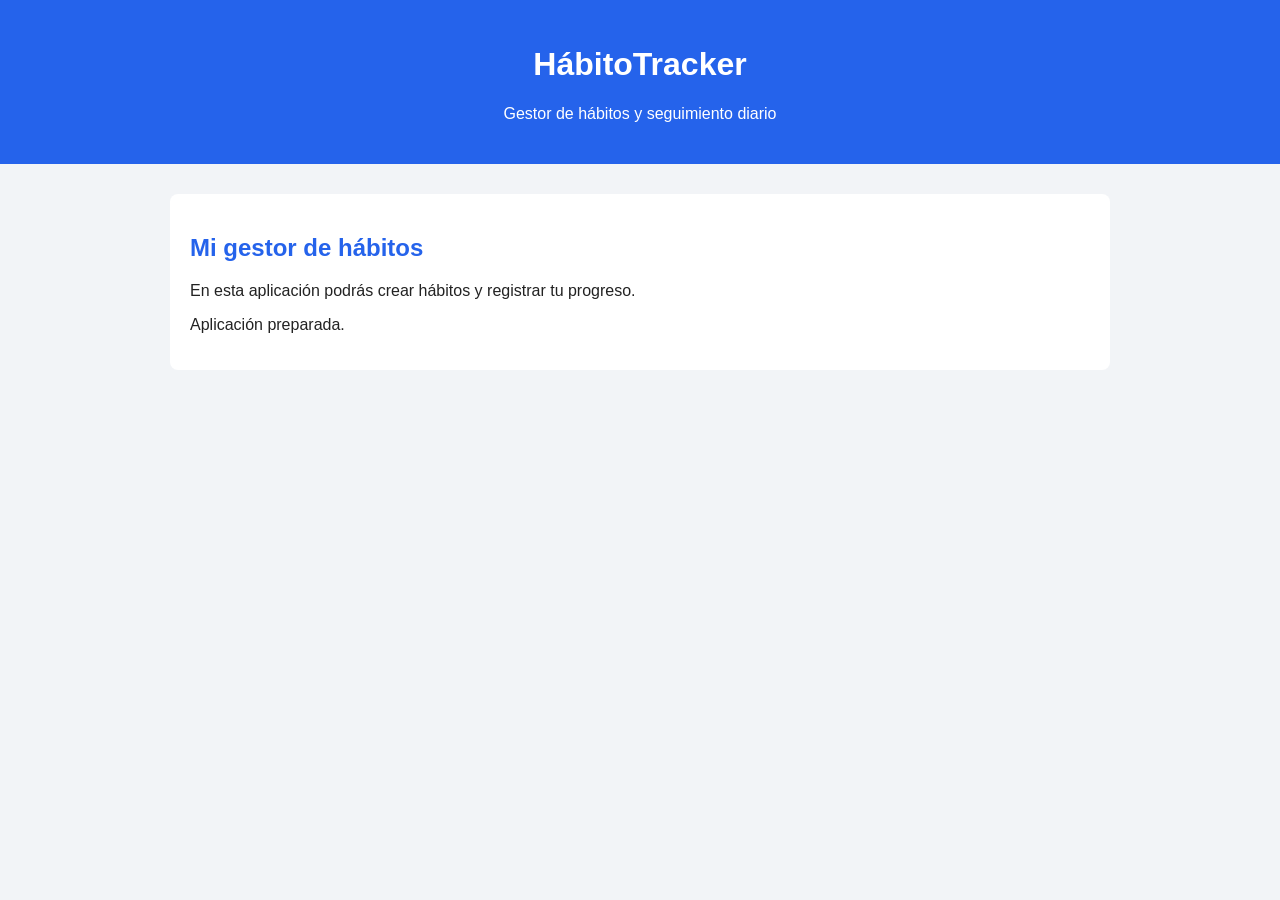
==== index.html @ eeab23e0 "Fase 1: persistencia con JSON" ====
<!DOCTYPE html>
<html lang="es">
<head>
    <meta charset="UTF-8">
    <meta name="viewport" content="width=device-width, initial-scale=1.0">
    <title>HábitoTracker</title>
    <link rel="stylesheet" href="estilos.css">
    <script src="app.js" defer></script>
</head>
<body>
    <header>
        <h1>HábitoTracker</h1>
        <p>Gestor de hábitos y seguimiento diario</p>
    </header>

    <main>
        <h2>Mi gestor de hábitos</h2>
        <p>En esta aplicación podrás crear hábitos y registrar tu progreso.</p>
        <p id="estado">Aplicación preparada.</p>
    </main>
</body>
</html>
---- estilos.css ----
body {
    font-family: Arial, sans-serif;
    margin: 0;
    background-color: #f2f4f7;
    color: #222;
}

header {
    background-color: #2563eb;
    color: white;
    text-align: center;
    padding: 25px;
}

main {
    max-width: 900px;
    margin: 30px auto;
    padding: 20px;
    background-color: white;
    border-radius: 8px;
}

h2 {
    color: #2563eb;
}
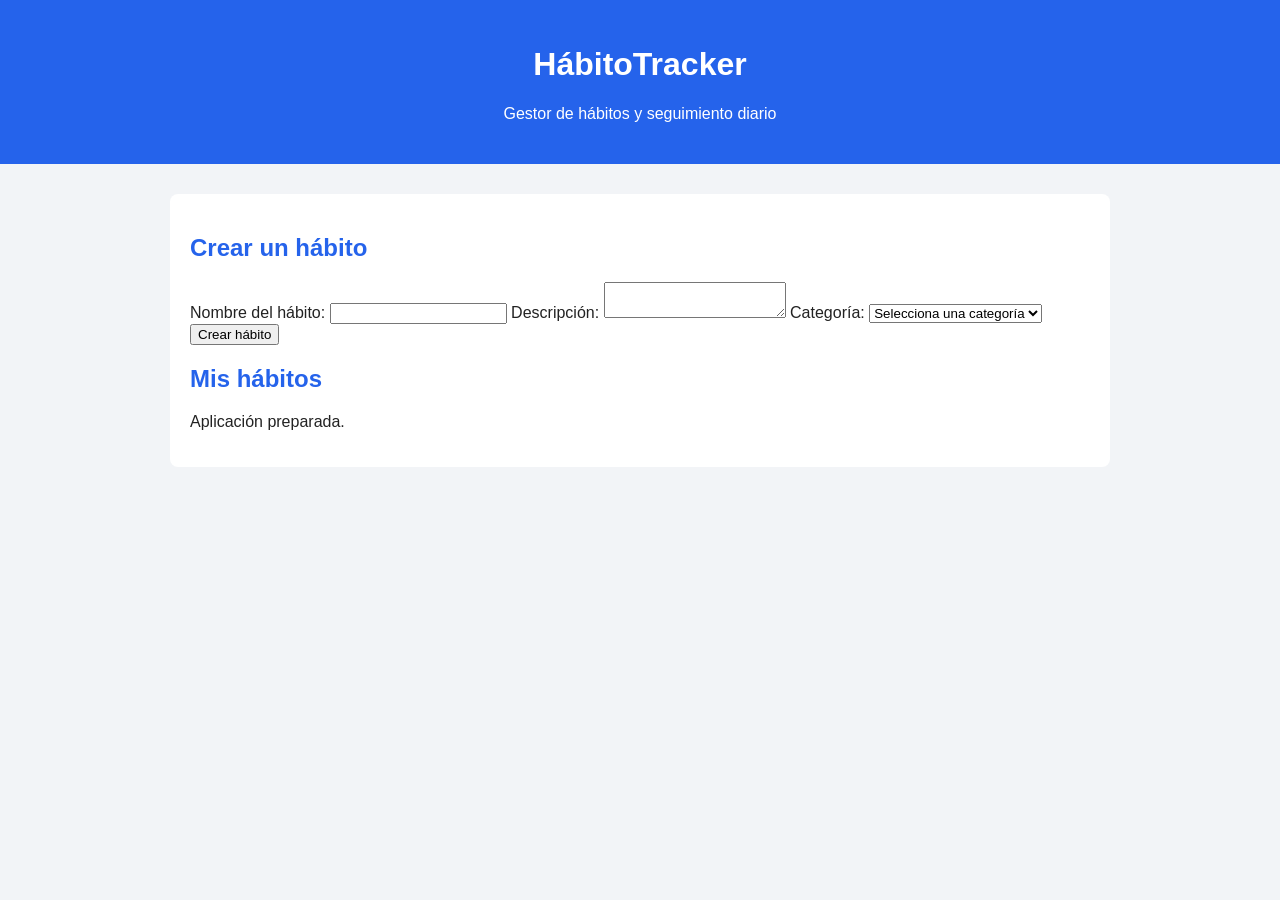
==== commit 30ea0887: "Fase 2: formulario de creación de hábitos" ====
--- a/index.html
+++ b/index.html
@@ -14,8 +14,31 @@
     </header>
 
     <main>
-        <h2>Mi gestor de hábitos</h2>
-        <p>En esta aplicación podrás crear hábitos y registrar tu progreso.</p>
+        <h2>Crear un hábito</h2>
+
+        <form id="form-habito">
+            <label for="nombre">Nombre del hábito:</label>
+            <input type="text" id="nombre" required>
+
+            <label for="descripcion">Descripción:</label>
+            <textarea id="descripcion"></textarea>
+
+            <label for="categoria">Categoría:</label>
+            <select id="categoria" required>
+                <option value="">Selecciona una categoría</option>
+                <option value="Salud">Salud</option>
+                <option value="Estudio">Estudio</option>
+                <option value="Ocio">Ocio</option>
+                <option value="Deporte">Deporte</option>
+                <option value="Otros">Otros</option>
+            </select>
+
+            <button type="submit">Crear hábito</button>
+        </form>
+
+        <h2>Mis hábitos</h2>
+        <ul id="lista-habitos"></ul>
+
         <p id="estado">Aplicación preparada.</p>
     </main>
 </body>
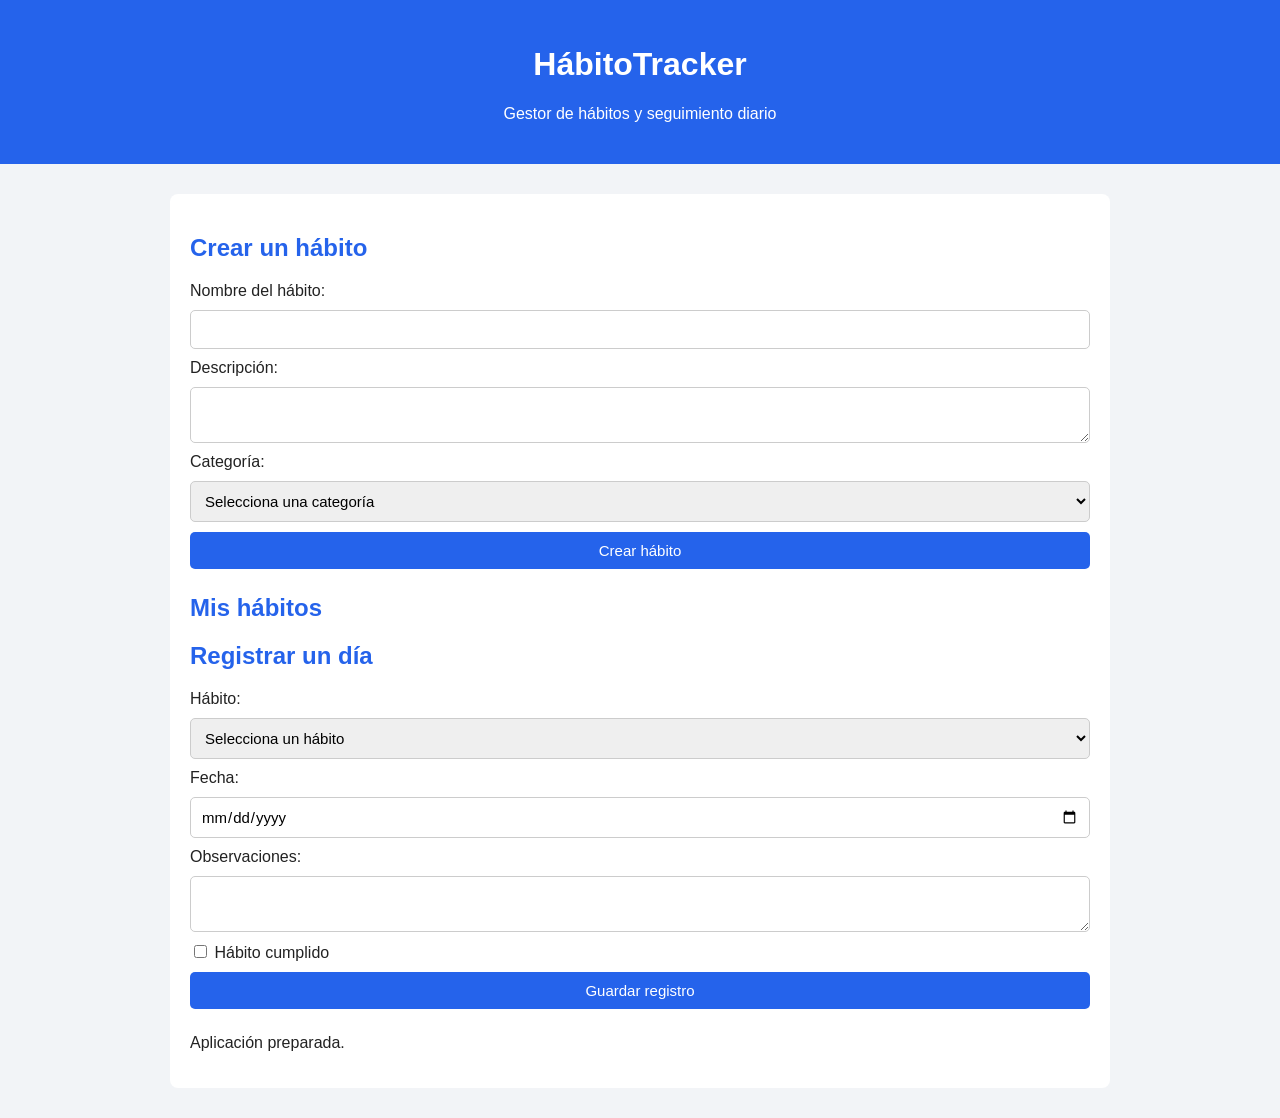
==== commit 48187604: "Fase 3: formulario de registro de días" ====
--- a/index.html
+++ b/index.html
@@ -39,6 +39,28 @@
         <h2>Mis hábitos</h2>
         <ul id="lista-habitos"></ul>
 
+                <h2>Registrar un día</h2>
+
+        <form id="form-registro">
+            <label for="habito-registro">Hábito:</label>
+            <select id="habito-registro" required>
+                <option value="">Selecciona un hábito</option>
+            </select>
+
+            <label for="fecha">Fecha:</label>
+            <input type="date" id="fecha" required>
+
+            <label for="observaciones">Observaciones:</label>
+            <textarea id="observaciones"></textarea>
+
+            <label>
+                <input type="checkbox" id="cumplido">
+                Hábito cumplido
+            </label>
+
+            <button type="submit">Guardar registro</button>
+        </form>
+
         <p id="estado">Aplicación preparada.</p>
     </main>
 </body>
--- a/estilos.css
+++ b/estilos.css
@@ -22,4 +22,37 @@
 
 h2 {
     color: #2563eb;
+}
+
+form {
+    display: flex;
+    flex-direction: column;
+    gap: 10px;
+    margin-bottom: 25px;
+}
+
+input,
+textarea,
+select,
+button {
+    font-family: Arial, sans-serif;
+    font-size: 15px;
+    padding: 10px;
+    border: 1px solid #ccc;
+    border-radius: 5px;
+}
+
+button {
+    background-color: #2563eb;
+    color: white;
+    border: none;
+    cursor: pointer;
+}
+
+button:hover {
+    background-color: #1d4ed8;
+}
+
+#cumplido {
+    width: auto;
 }
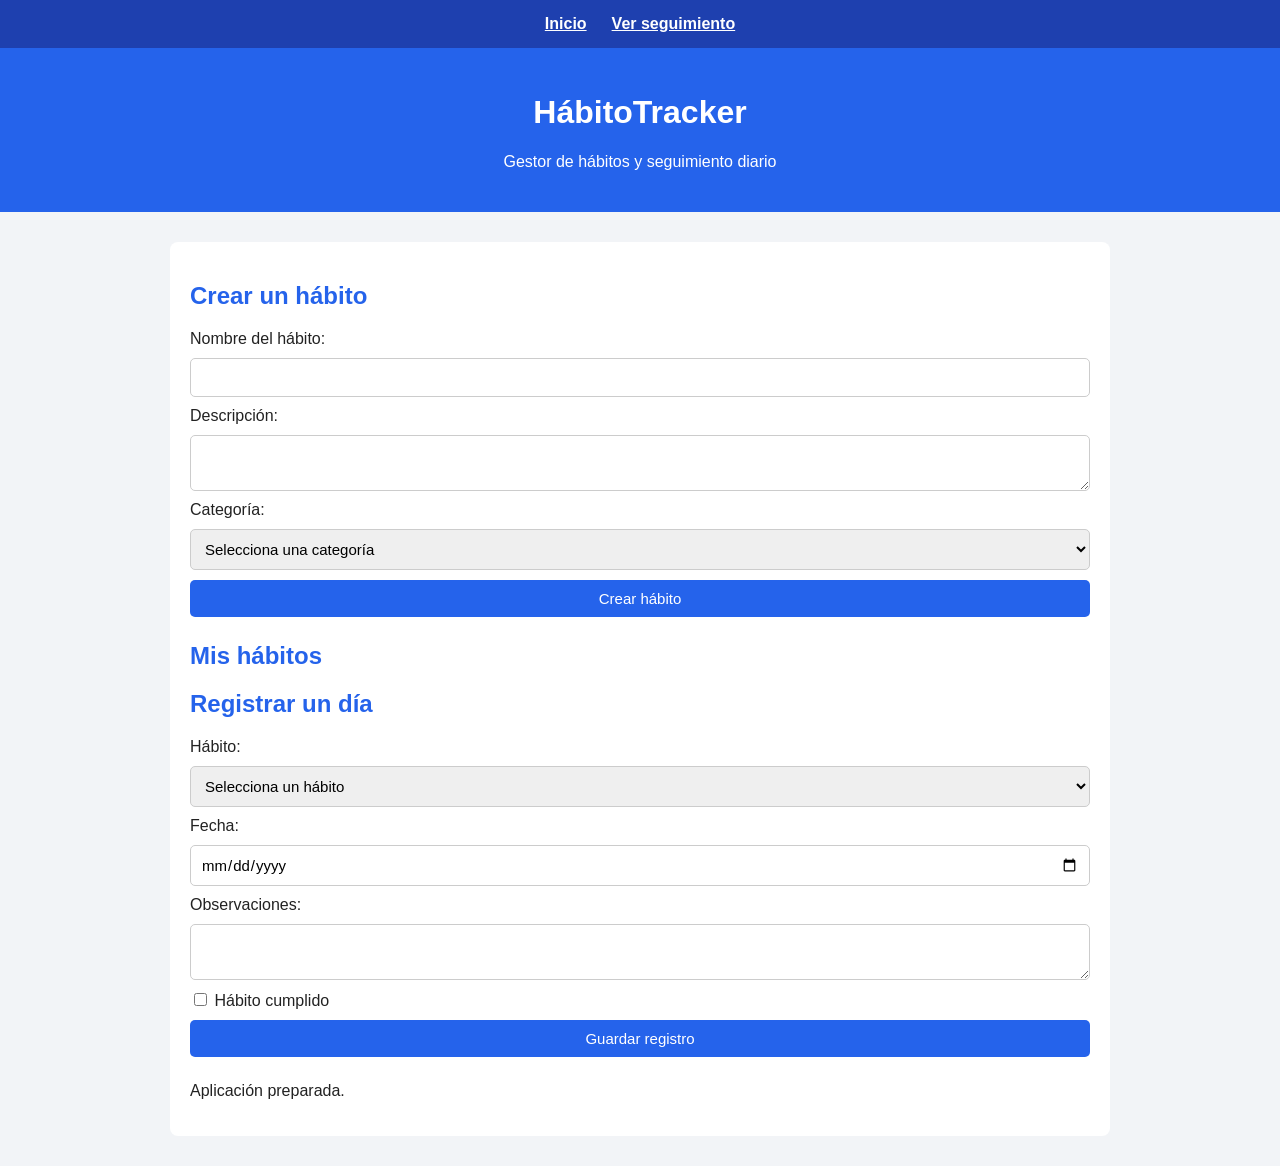
==== commit 27456483: "Fase 4: menú y modal con la tabla" ====
--- a/index.html
+++ b/index.html
@@ -8,12 +8,16 @@
     <script src="app.js" defer></script>
 </head>
 <body>
+    <nav id="menu">
+    <a href="#inicio">Inicio</a>
+    <a href="#seguimiento" id="abrir-modal">Ver seguimiento</a>
+</nav>
     <header>
         <h1>HábitoTracker</h1>
         <p>Gestor de hábitos y seguimiento diario</p>
     </header>
 
-    <main>
+    <main id="inicio">
         <h2>Crear un hábito</h2>
 
         <form id="form-habito">
@@ -63,5 +67,27 @@
 
         <p id="estado">Aplicación preparada.</p>
     </main>
+    <div class="modal oculto" id="modal-seguimiento">
+    <div class="modal-contenido">
+        <div class="modal-cabecera">
+            <h2>Seguimiento de hábitos</h2>
+            <button type="button" id="cerrar-modal" aria-label="Cerrar">✕</button>
+        </div>
+
+        <p id="resumen-registros">Cumplidos: 0 | Fallados: 0</p>
+
+        <table>
+            <thead>
+                <tr>
+                    <th>Hábito</th>
+                    <th>Fecha</th>
+                    <th>Observaciones</th>
+                    <th>Estado</th>
+                </tr>
+            </thead>
+            <tbody id="tabla-registros"></tbody>
+        </table>
+    </div>
+</div>
 </body>
 </html>
--- a/estilos.css
+++ b/estilos.css
@@ -55,4 +55,95 @@
 
 #cumplido {
     width: auto;
+}
+
+/* Menú de navegación */
+#menu {
+display: flex;
+justify-content: center;
+gap: 25px;
+padding: 15px;
+background-color: #1e40af;
+}
+
+#menu a {
+color: white;
+text-decoration: none;
+font-weight: bold;
+}
+
+#menu a {
+text-decoration: underline;
+}
+
+/* Fondo oscuro del modal */
+.modal {
+position: fixed;
+inset: 0;
+z-index: 1000;
+display: flex;
+justify-content: center;
+align-items: center;
+padding: 20px;
+background-color: rgba(0, 0, 0, 0.6);
+}
+
+/* Oculta el modal */
+.oculto {
+display: none;
+}
+
+/* Caja interior */
+.modal-contenido {
+width: 100%;
+max-width: 850px;
+max-height: 80vh;
+overflow-y: auto;
+padding: 20px;
+background-color: white;
+color: #222;
+border-radius: 8px;
+}
+
+.modal-cabecera {
+display: flex;
+justify-content: space-between;
+align-items: center;
+gap: 15px;
+}
+
+.modal-cabecera h2 {
+margin-top: 0;
+}
+
+/* Tabla de seguimiento */
+table {
+width: 100%;
+border-collapse: collapse;
+margin-top: 15px;
+}
+
+th,
+td {
+padding: 10px;
+border: 1px solid #ddd;
+text-align: left;
+}
+
+th {
+background-color: #2563eb;
+color: white;
+}
+
+@media (max-width: 600px) {
+.modal-contenido {
+padding: 10px;
+}
+
+th,
+td {
+    padding: 6px;
+    font-size: 13px;
+}
+
 }
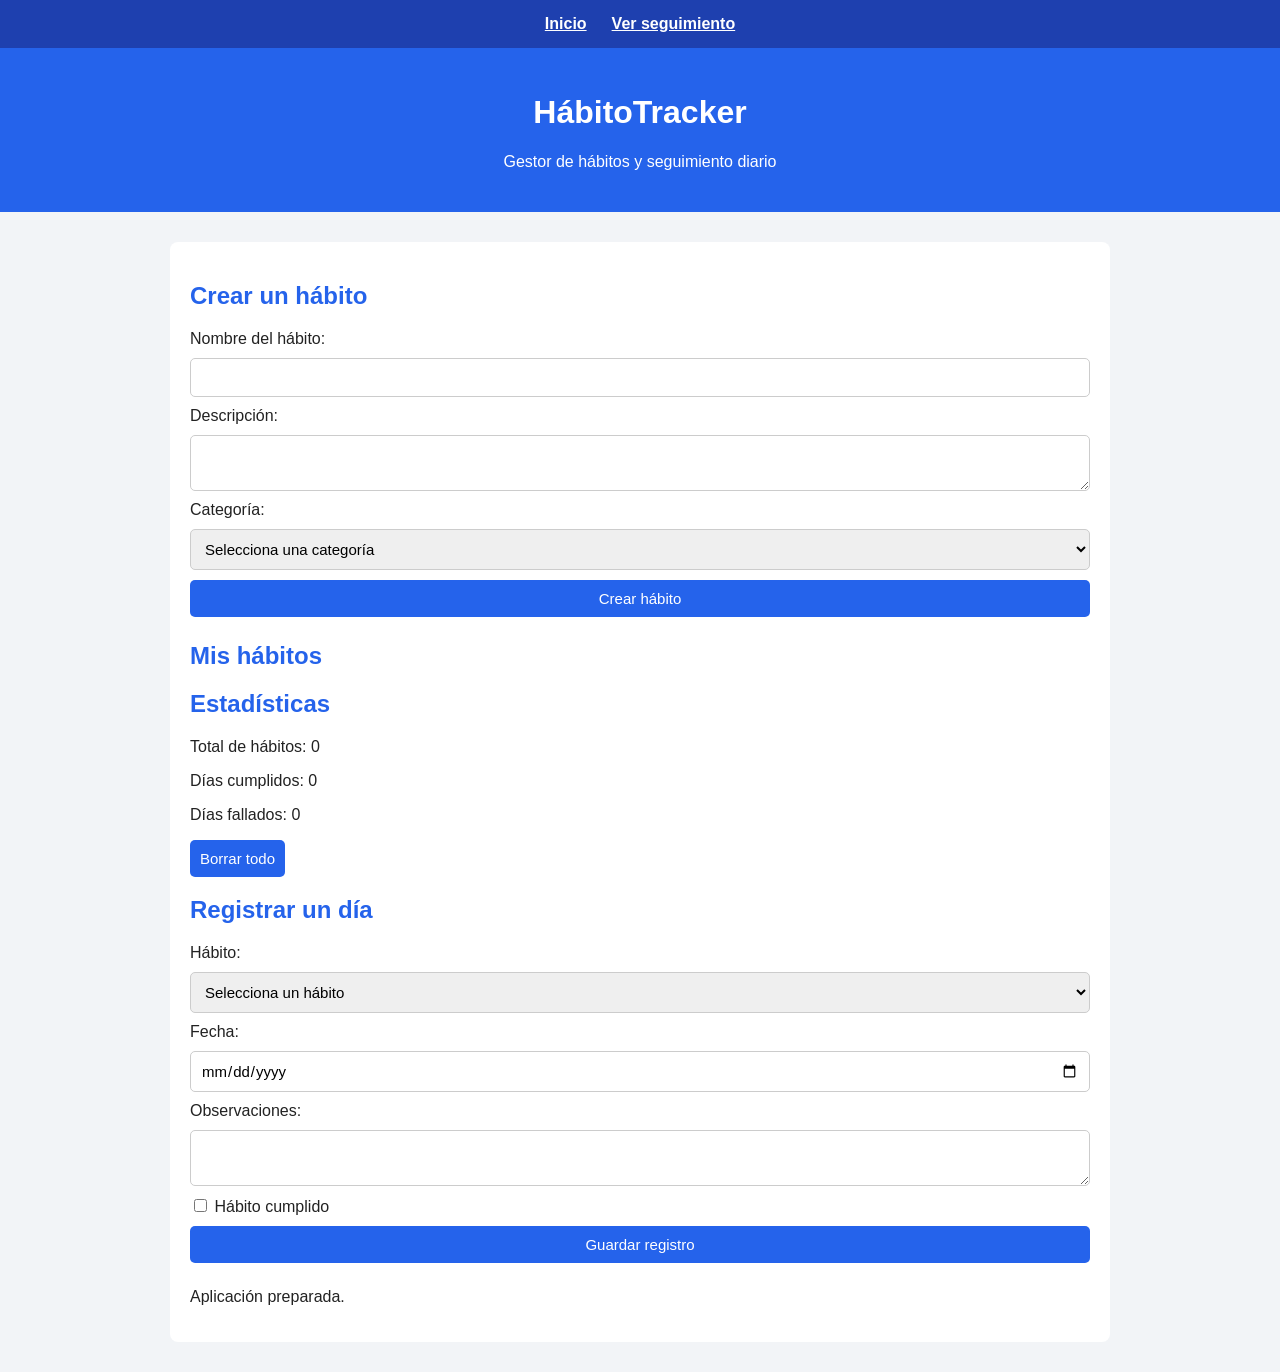
==== commit 32dd9487: "Fase 6: estadísticas, pulido y publicación" ====
--- a/index.html
+++ b/index.html
@@ -42,6 +42,19 @@
 
         <h2>Mis hábitos</h2>
         <ul id="lista-habitos"></ul>
+        
+<section id="panel-estadisticas">
+    <h2>Estadísticas</h2>
+    <p>Total de hábitos: <span id="total-habitos">0</span></p>
+    <p>Días cumplidos: <span id="dias-cumplidos">0</span></p>
+    <p>Días fallados: <span id="dias-fallados">0</span></p>
+</section>
+
+
+<section id="borrar-datos">
+    <button type="button" id="borrar-todo">Borrar todo</button>
+</section>
+
 
                 <h2>Registrar un día</h2>
 
@@ -83,6 +96,7 @@
                     <th>Fecha</th>
                     <th>Observaciones</th>
                     <th>Estado</th>
+                    <th>Acciones</th>
                 </tr>
             </thead>
             <tbody id="tabla-registros"></tbody>
